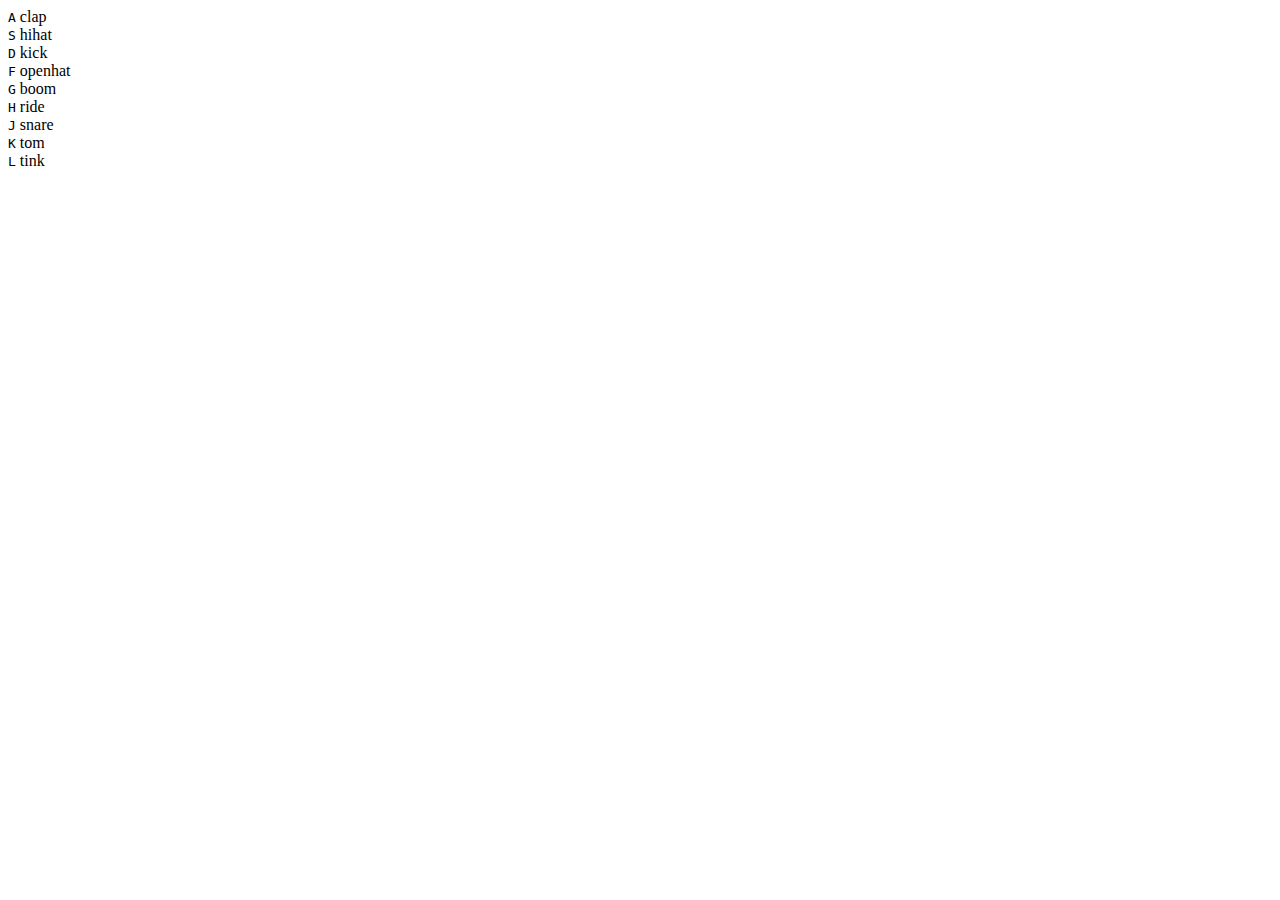
==== Day_1/index.html @ 6dd94053 "Added keys to html file" ====
<!DOCTYPE html>
<html lang="en">
<head>
    <meta charset="UTF-8">
    <meta http-equiv="X-UA-Compatible" content="IE=edge">
    <meta name="viewport" content="width=device-width, initial-scale=1.0">
    <title>JS Drum Kit</title>
    <link rel="stylesheet" href="style.css">
    <script src="script.js" defer></script>
</head>
<body>
    <div class="keys">
        <div class="key" data-key="65">
            <kbd>A</kbd>
            <span class="sound">clap</span>
        </div>
        <div class="key" data-key="83">
            <kbd>S</kbd>
            <span class="sound">hihat</span>
        </div>
        <div class="key" data-key="68">
            <kbd>D</kbd>
            <span class="sound">kick</span>
        </div>
        <div class="key" data-key="70">
            <kbd>F</kbd>
            <span class="sound">openhat</span>
        </div>
        <div class="key" data-key="71">
            <kbd>G</kbd>
            <span class="sound">boom</span>
        </div>
        <div class="key" data-key="72">
            <kbd>H</kbd>
            <span class="sound">ride</span>
        </div>
        <div class="key" data-key="74">
            <kbd>J</kbd>
            <span class="sound">snare</span>
        </div>
        <div class="key" data-key="75">
            <kbd>K</kbd>
            <span class="sound">tom</span>
        </div>
        <div class="key" data-key="76">
            <kbd>L</kbd>
            <span class="sound">tink</span>
        </div>
    </div>
</body>
</html>
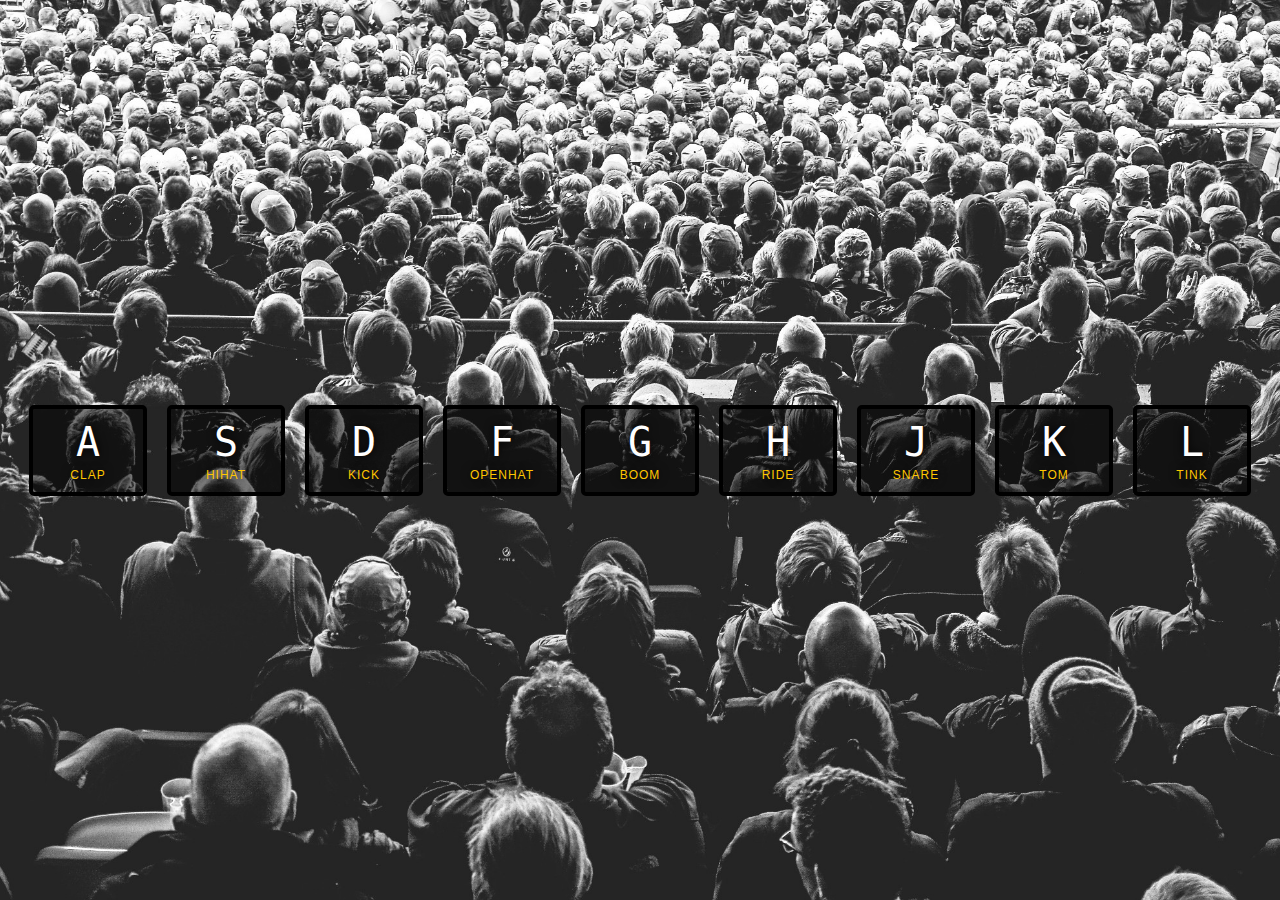
==== commit 4a35f87f: "Refactored solution" ====
--- a/Day_1/index.html
+++ b/Day_1/index.html
@@ -10,42 +10,7 @@
 </head>
 <body>
     <div class="keys">
-        <div class="key" data-key="65">
-            <kbd>A</kbd>
-            <span class="sound">clap</span>
-        </div>
-        <div class="key" data-key="83">
-            <kbd>S</kbd>
-            <span class="sound">hihat</span>
-        </div>
-        <div class="key" data-key="68">
-            <kbd>D</kbd>
-            <span class="sound">kick</span>
-        </div>
-        <div class="key" data-key="70">
-            <kbd>F</kbd>
-            <span class="sound">openhat</span>
-        </div>
-        <div class="key" data-key="71">
-            <kbd>G</kbd>
-            <span class="sound">boom</span>
-        </div>
-        <div class="key" data-key="72">
-            <kbd>H</kbd>
-            <span class="sound">ride</span>
-        </div>
-        <div class="key" data-key="74">
-            <kbd>J</kbd>
-            <span class="sound">snare</span>
-        </div>
-        <div class="key" data-key="75">
-            <kbd>K</kbd>
-            <span class="sound">tom</span>
-        </div>
-        <div class="key" data-key="76">
-            <kbd>L</kbd>
-            <span class="sound">tink</span>
-        </div>
+
     </div>
 </body>
 </html>--- a/Day_1/style.css
+++ b/Day_1/style.css
@@ -0,0 +1,52 @@
+html{
+    font-size: 10px;
+    background: url('./images/background.jpg') bottom center;
+    background-size: cover;
+}
+
+body, 
+html{
+    margin: 0;
+    padding: 0;
+    font-family: sans-serif;
+}
+
+.keys{
+    display: flex;
+    flex: 1;
+    min-height: 100vh;
+    align-items: center;
+    justify-content: center;
+}
+
+.key{
+    border: .4rem solid black;
+    border-radius: .5rem;
+    margin: 1rem;
+    font-size: 1.5rem;
+    padding: 1rem .5rem;
+    transition: all .07s ease;
+    width: 10rem;
+    text-align: center;
+    color: white;
+    background: rgba(0,0,0,0.5);
+    text-shadow: 0 0 1rem black;
+}
+
+.playing{
+    transform: scale(1.1);
+    border-color: #FFC600;
+    box-shadow: 0 0 1rem #FFC600;
+}
+
+kbd{
+    display: block;
+    font-size: 4rem;
+}
+
+.sound{
+    font-size: 1.2rem;
+    text-transform: uppercase;
+    letter-spacing: .1rem;
+    color: #FFC600;
+}